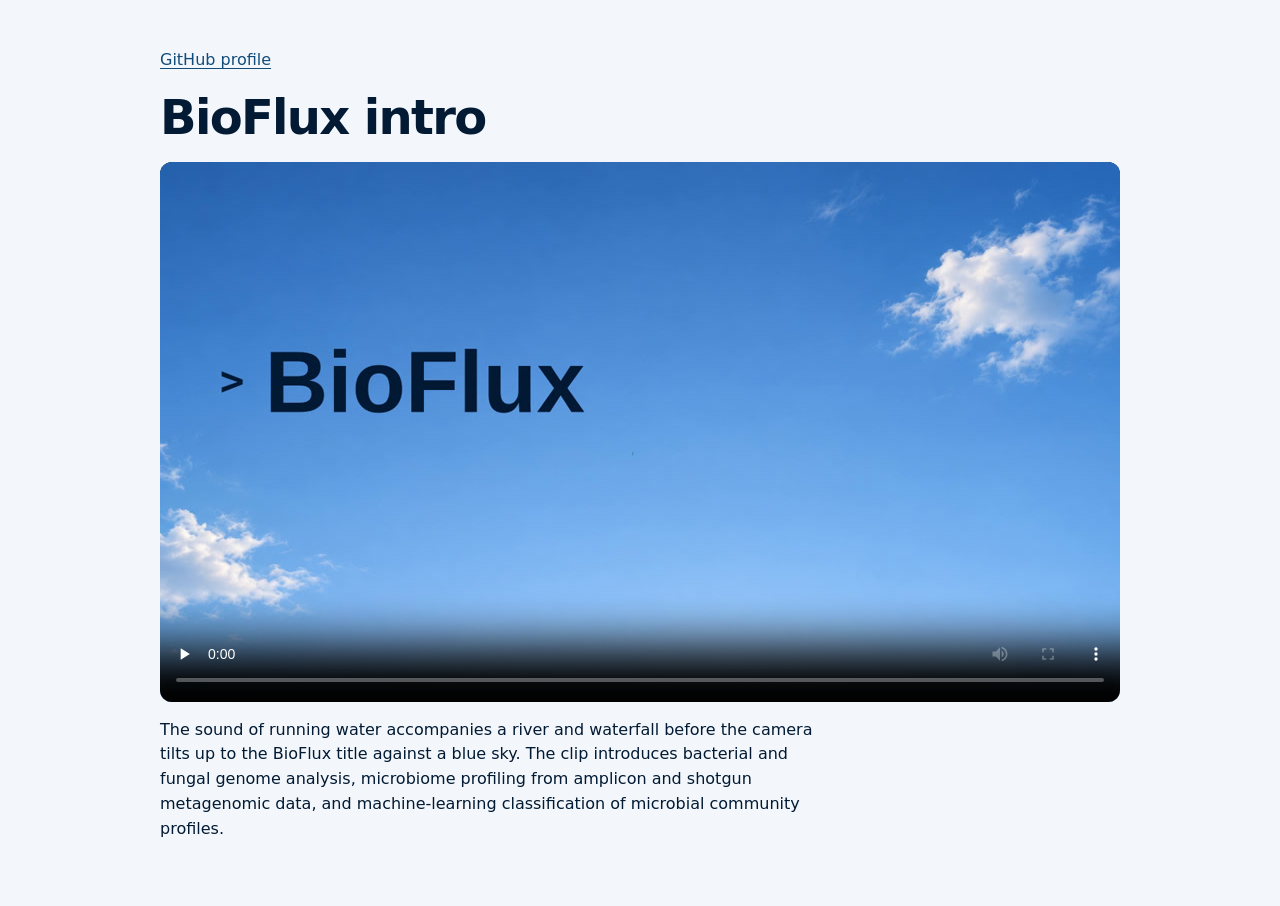
==== docs/index.html @ 33ff0c36 "Add BioFlux video player" ====
<!doctype html>
<html lang="en">
<head>
  <meta charset="utf-8">
  <meta name="viewport" content="width=device-width, initial-scale=1">
  <meta name="description" content="A short introduction to the BioFlux workflows for genomics, microbiome profiling and machine learning.">
  <title>BioFlux intro</title>
  <style>
    :root {
      color-scheme: light;
      color: #021a33;
      background: #f3f7fb;
      font-family: Inter, Roboto, system-ui, sans-serif;
      line-height: 1.55;
    }

    body { margin: 0; }

    main {
      max-width: 60rem;
      margin: 0 auto;
      padding: clamp(1.25rem, 4vw, 3rem);
    }

    a { color: #124c7a; text-underline-offset: 0.2em; }
    a:focus-visible, video:focus-visible {
      outline: 3px solid #124c7a;
      outline-offset: 4px;
    }

    h1 {
      margin: 1.1rem 0 1rem;
      font-size: clamp(1.8rem, 5vw, 3rem);
      line-height: 1.15;
      letter-spacing: -0.035em;
    }

    video {
      display: block;
      width: 100%;
      height: auto;
      aspect-ratio: 16 / 9;
      border-radius: 0.75rem;
      background: #021a33;
    }

    p { max-width: 66ch; }
  </style>
</head>
<body>
  <main>
    <a href="https://github.com/iLivius">GitHub profile</a>
    <h1>BioFlux intro</h1>
    <video controls playsinline preload="none" width="1280" height="720"
      poster="assets/bioflux-cover.jpg" aria-label="BioFlux intro" aria-describedby="video-description">
      <source src="assets/bioflux-intro.mp4" type="video/mp4">
      <a href="assets/bioflux-intro.mp4">Open the BioFlux video</a>
    </video>
    <p id="video-description">The sound of running water accompanies a river and waterfall before the camera tilts up to the BioFlux title against a blue sky. The clip introduces bacterial and fungal genome analysis, microbiome profiling from amplicon and shotgun metagenomic data, and machine-learning classification of microbial community profiles.</p>
  </main>
</body>
</html>
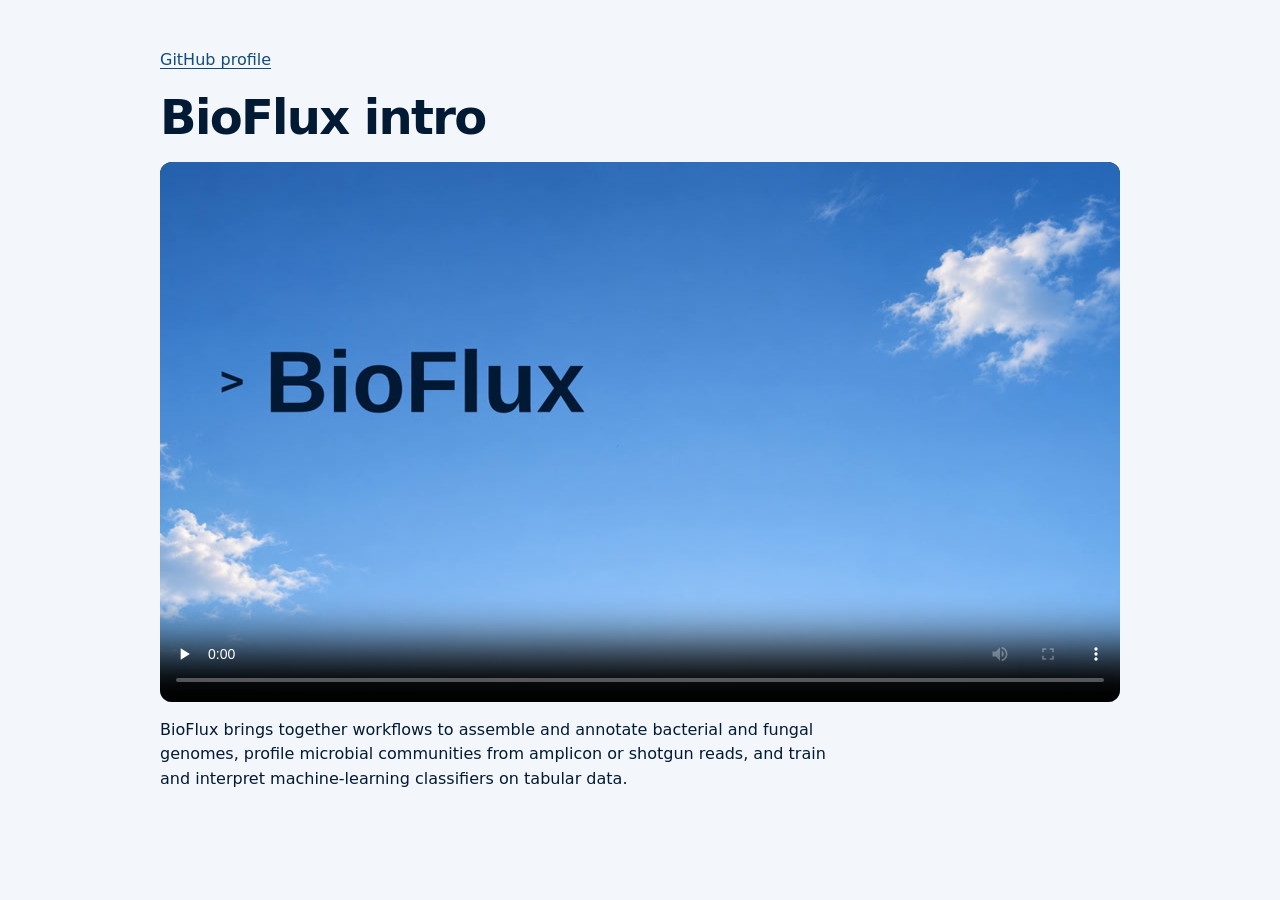
==== commit fbc3a51b: "Describe the workflows below the BioFlux video" ====
--- a/docs/index.html
+++ b/docs/index.html
@@ -56,7 +56,7 @@
       <source src="assets/bioflux-intro.mp4" type="video/mp4">
       <a href="assets/bioflux-intro.mp4">Open the BioFlux video</a>
     </video>
-    <p id="video-description">The sound of running water accompanies a river and waterfall before the camera tilts up to the BioFlux title against a blue sky. The clip introduces bacterial and fungal genome analysis, microbiome profiling from amplicon and shotgun metagenomic data, and machine-learning classification of microbial community profiles.</p>
+    <p id="video-description">BioFlux brings together workflows to assemble and annotate bacterial and fungal genomes, profile microbial communities from amplicon or shotgun reads, and train and interpret machine-learning classifiers on tabular data.</p>
   </main>
 </body>
 </html>
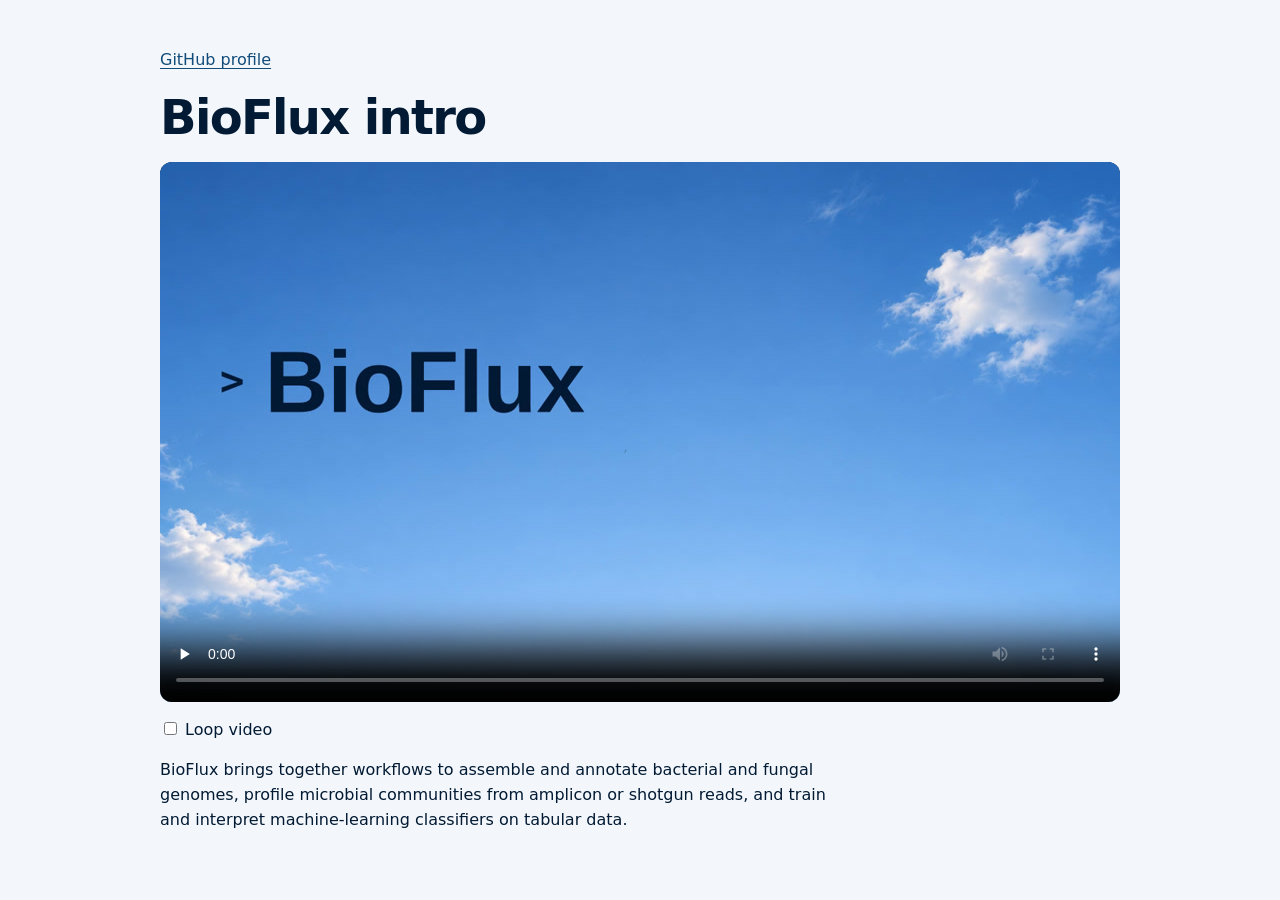
==== commit 3c088c80: "Enhance video element and focus styles in index.html Added video looping functionality and improved " ====
--- a/docs/index.html
+++ b/docs/index.html
@@ -23,7 +23,10 @@
     }
 
     a { color: #124c7a; text-underline-offset: 0.2em; }
-    a:focus-visible, video:focus-visible {
+
+    a:focus-visible,
+    video:focus-visible,
+    input:focus-visible {
       outline: 3px solid #124c7a;
       outline-offset: 4px;
     }
@@ -51,12 +54,34 @@
   <main>
     <a href="https://github.com/iLivius">GitHub profile</a>
     <h1>BioFlux intro</h1>
-    <video controls playsinline preload="none" width="1280" height="720"
-      poster="assets/bioflux-cover.jpg" aria-label="BioFlux intro" aria-describedby="video-description">
+
+    <video id="bioflux-video" controls playsinline preload="none"
+      width="1280" height="720" poster="assets/bioflux-cover.jpg"
+      aria-label="BioFlux intro" aria-describedby="video-description">
       <source src="assets/bioflux-intro.mp4" type="video/mp4">
       <a href="assets/bioflux-intro.mp4">Open the BioFlux video</a>
     </video>
+
+    <p>
+      <label>
+        <input type="checkbox" id="loop-video">
+        Loop video
+      </label>
+    </p>
+
     <p id="video-description">BioFlux brings together workflows to assemble and annotate bacterial and fungal genomes, profile microbial communities from amplicon or shotgun reads, and train and interpret machine-learning classifiers on tabular data.</p>
   </main>
+
+  <script>
+    const video = document.getElementById("bioflux-video");
+    const loopToggle = document.getElementById("loop-video");
+
+    function syncLoop() {
+      video.loop = loopToggle.checked;
+    }
+
+    loopToggle.addEventListener("change", syncLoop);
+    syncLoop();
+  </script>
 </body>
 </html>
